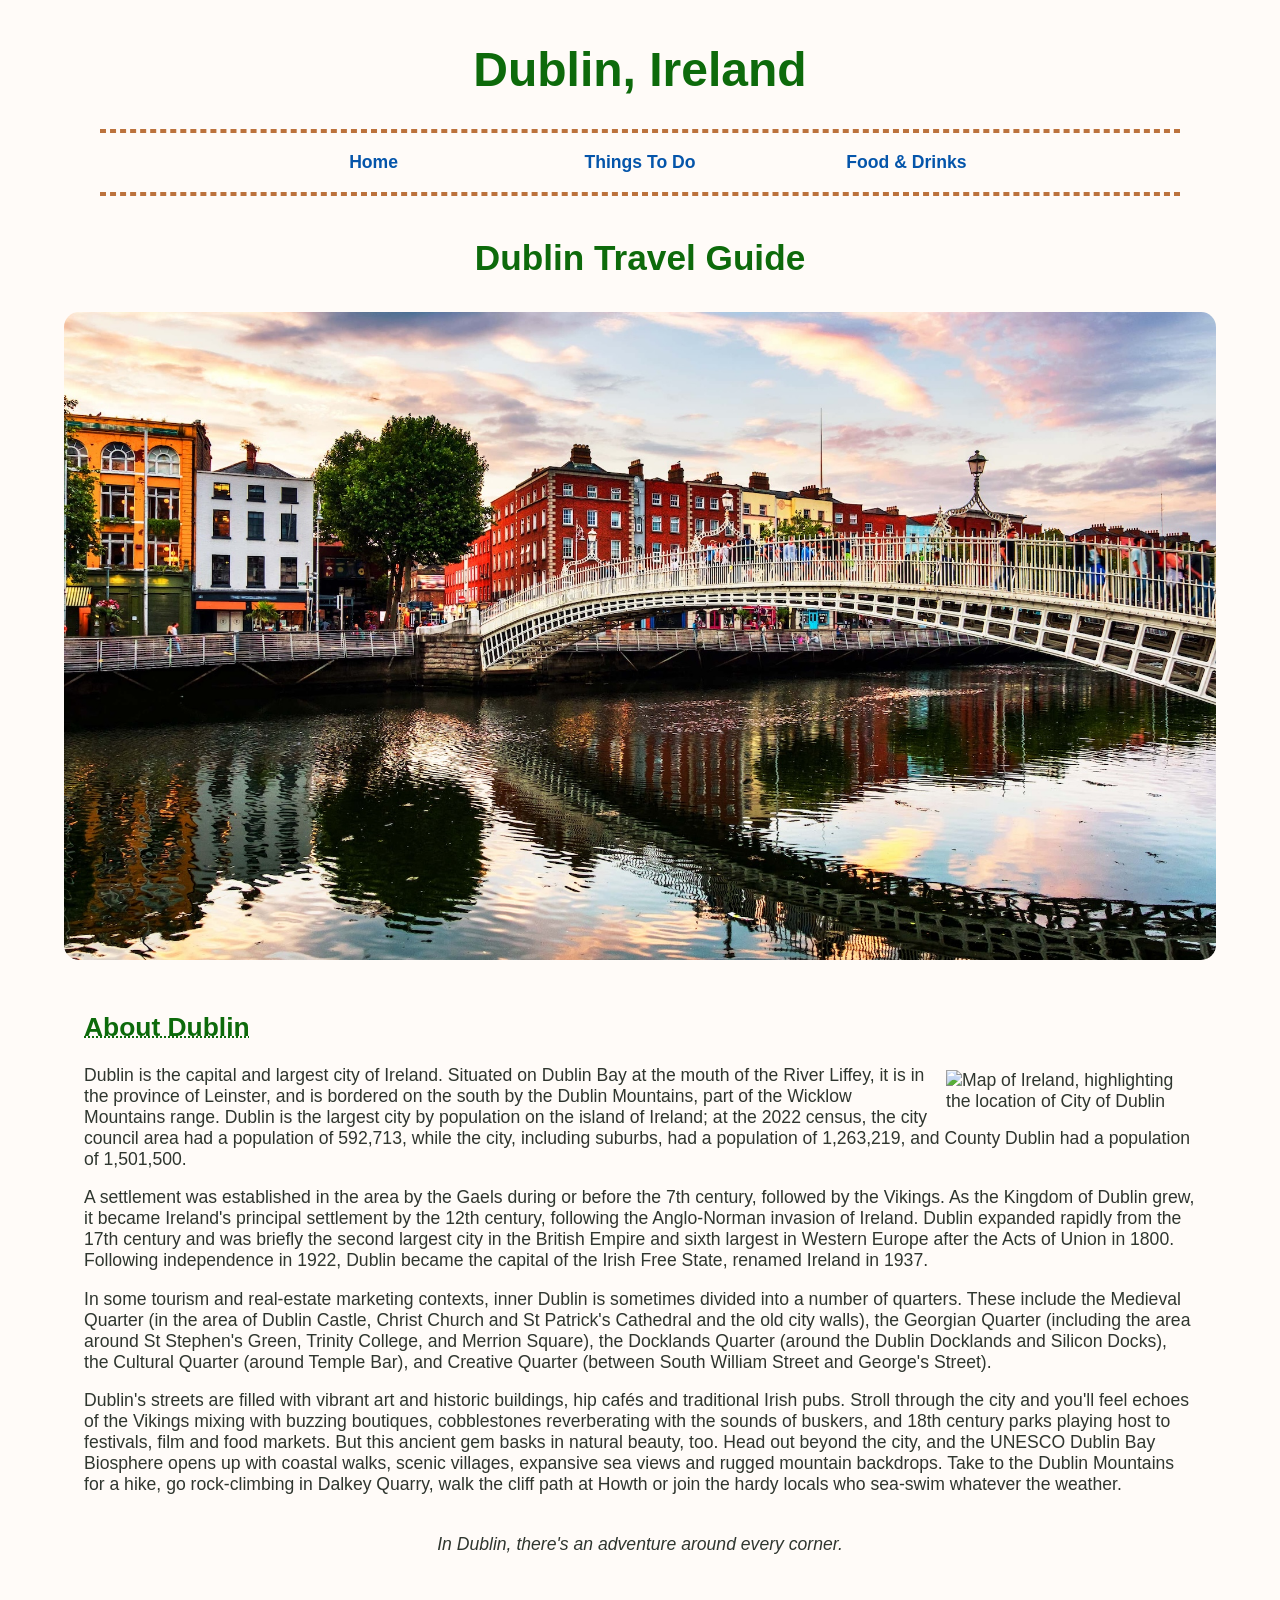
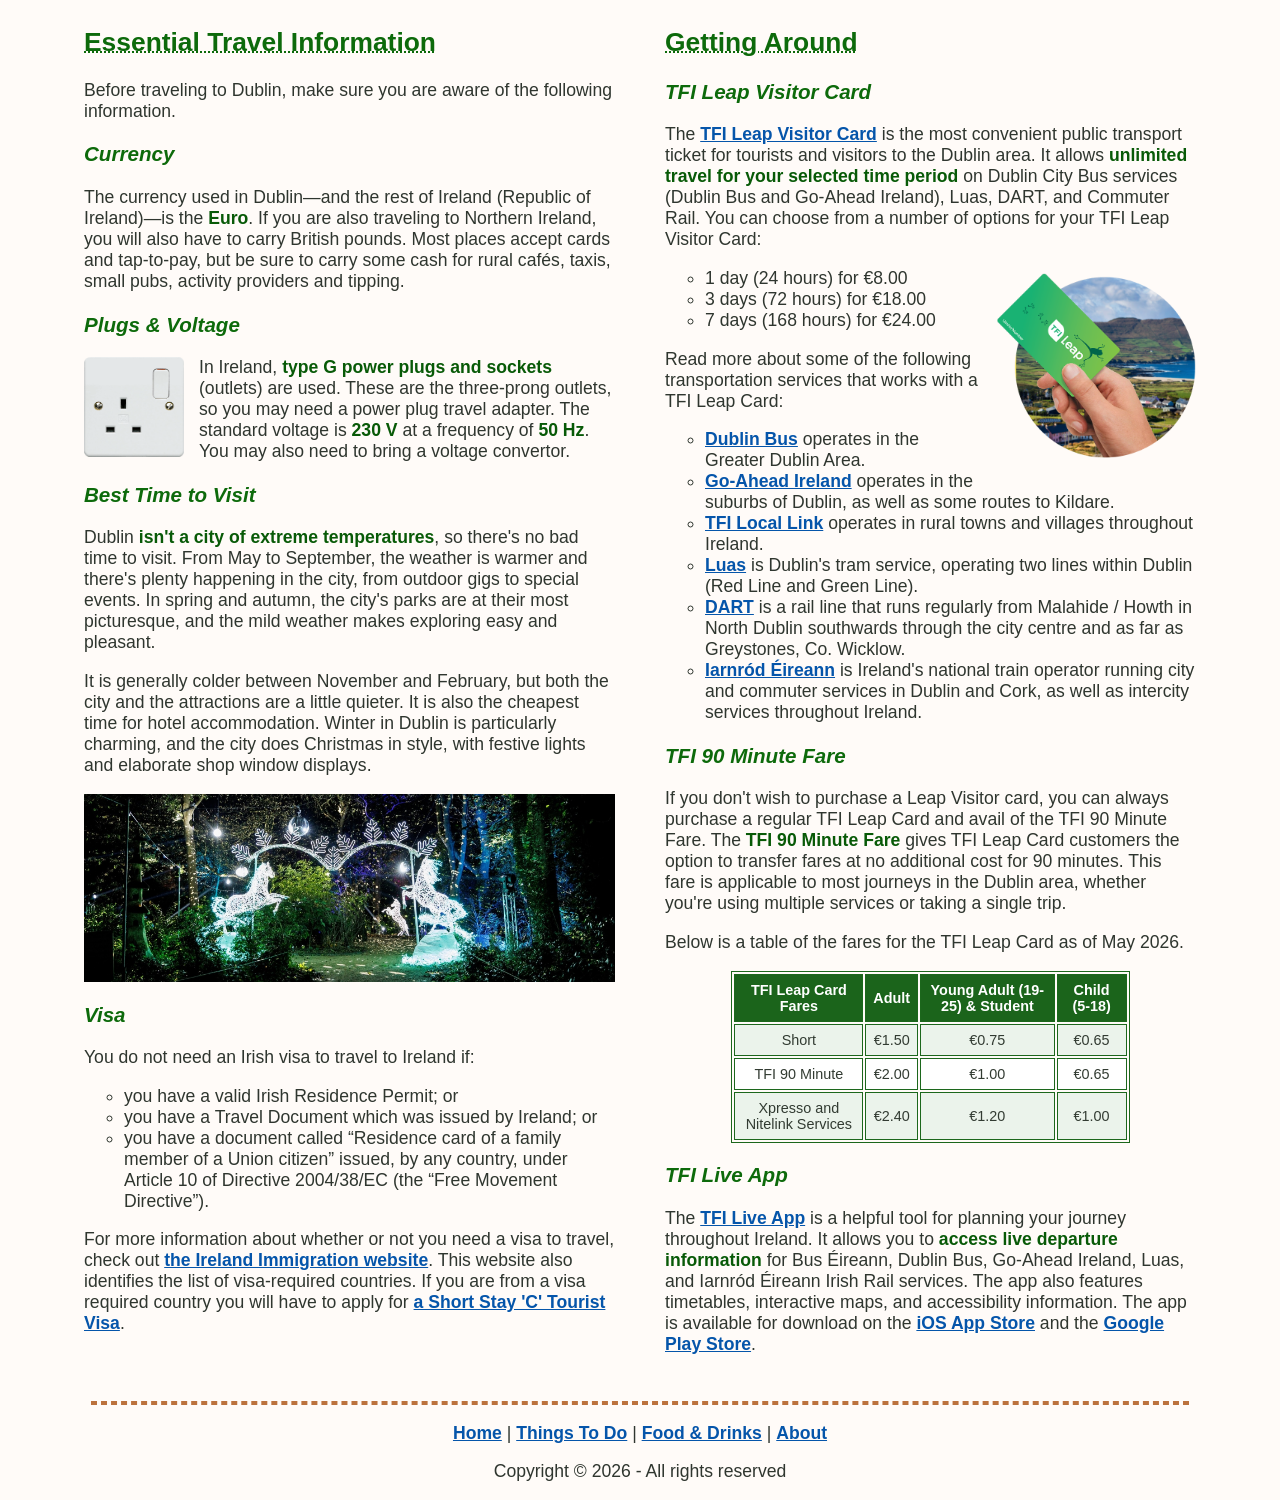
==== index.html @ e63b4ecd "uploaded html, css, and images" ====
<!doctype html>

<html lang="en">

<head>
    <meta charset="UTF-8">
    <meta name="viewport" content="width=device-width, initial-scale=1">

    <title>Dublin Travel Guide</title>

    <!-- External CSS styles -->
    <link rel="stylesheet" href="style.css">

</head>

<body>
    <!-- Container for grid -->
    <div class="container">

        <!-- Header w/ Title & Nav Bar -->
        <div class="header">
            <h1>Dublin, Ireland</h1>

            <hr>

            <nav class="nav-menu">
                <ul>
                    <li class="nav-links"><a href="/index.html">Home</a></li>
                    <li class="nav-links"><a href="/things-to-do.html">Things To Do</a></li>
                    <li class="nav-links"><a href="/food-drinks.html">Food & Drinks</a></li>
                </ul>
            </nav>

            <hr>

        </div>

        <div class="content">
            <h1 class="guide">Dublin Travel Guide</h1>

            <img class="bridge" src="/images/bridge.jpg" alt="Ha'penny bridge" width="1200">

            <div class="about">
                <h2>About Dublin</h2>

                <img class="map-dublin" src="https://upload.wikimedia.org/wikipedia/commons/8/87/Island_of_Ireland_location_map_City_of_Dublin.svg" alt="Map of Ireland, highlighting the location of City of Dublin" width="250">

                <p>Dublin is the capital and largest city of Ireland. Situated on Dublin Bay at the mouth of the River
                    Liffey,
                    it is in the province of Leinster, and is bordered on the south by the Dublin Mountains, part of the
                    Wicklow
                    Mountains range. Dublin is the largest city by population on the island of Ireland; at the 2022
                    census,
                    the
                    city council area had a population of 592,713, while the city, including suburbs, had a population
                    of
                    1,263,219, and County Dublin had a population of 1,501,500.</p>

                <p>A settlement was established in the area by the Gaels during or before the 7th century, followed by
                    the
                    Vikings. As the Kingdom of Dublin grew, it became Ireland's principal settlement by the 12th
                    century,
                    following the Anglo-Norman invasion of Ireland. Dublin expanded rapidly from the 17th century and
                    was
                    briefly the second largest city in the British Empire and sixth largest in Western Europe after the
                    Acts
                    of
                    Union in 1800. Following independence in 1922, Dublin became the capital of the Irish Free State,
                    renamed
                    Ireland in 1937.</p>

                <p>In some tourism and real-estate marketing contexts, inner Dublin is sometimes divided into a number
                    of
                    quarters. These include the Medieval Quarter (in the area of Dublin Castle, Christ Church and St
                    Patrick's
                    Cathedral and the old city walls), the Georgian Quarter (including the area around St Stephen's
                    Green,
                    Trinity College, and Merrion Square), the Docklands Quarter (around the Dublin Docklands and Silicon
                    Docks),
                    the Cultural Quarter (around Temple Bar), and Creative Quarter (between South William Street and
                    George's
                    Street).</p>

                <p>Dublin's streets are filled with vibrant art and historic buildings, hip caf&#233;s and traditional
                    Irish
                    pubs.
                    Stroll through the city and you'll feel echoes of the Vikings mixing with buzzing boutiques,
                    cobblestones
                    reverberating with the sounds of buskers, and 18th century parks playing host to festivals, film and
                    food
                    markets. But this ancient gem basks in natural beauty, too. Head out beyond the city, and the UNESCO
                    Dublin
                    Bay Biosphere opens up with coastal walks, scenic villages, expansive sea views and rugged mountain
                    backdrops. Take to the Dublin Mountains for a hike, go rock-climbing in Dalkey Quarry, walk the
                    cliff
                    path
                    at Howth or join the hardy locals who sea-swim whatever the weather.</p><br>
                <p id="dublin-adventure">In Dublin, there's an adventure around
                    every corner.
                </p>

            </div>

            <div class="essential">
                <h2>Essential Travel Information</h2>

                <p>
                    Before traveling to Dublin, make sure you are aware of the following information.
                </p>

                <h3>Currency</h3>
                <p>The currency used
                    in Dublin—and the rest of Ireland (Republic of Ireland)—is the <span class="emphasize">Euro</span>.
                    If you are also traveling to
                    Northern Ireland, you will also have to carry British pounds. Most places accept cards and
                    tap-to-pay, but be sure to carry some cash for rural caf&#233;s, taxis, small pubs, activity
                    providers and tipping.
                </p>

                <h3>Plugs & Voltage</h3>
                <img class="img-plug" src="/images/type-g-socket.png" alt="Type G socket" width="100">
                <p>
                    In Ireland, <span class="emphasize">type G power plugs and sockets</span> (outlets) are used. These
                    are the three-prong outlets, so
                    you may need a power plug travel adapter. The standard voltage is
                    <span class="emphasize">230 V</span> at a frequency of <span class="emphasize">50 Hz</span>. You
                    may also need to bring a voltage convertor.
                </p>

                <h3 style="clear:both;">Best Time to Visit</h3>
                <p>Dublin <span class="emphasize">isn't a city of extreme temperatures</span>, so there's no bad time to
                    visit. From May to September,
                    the weather is warmer and there's plenty happening in the city, from outdoor gigs to special events.
                    In spring and autumn, the city's parks are at their most picturesque, and the mild weather makes
                    exploring easy and pleasant.</p>

                <p>It is generally colder between November and February, but both the city and the attractions are a
                    little quieter. It is also the cheapest time for hotel accommodation. Winter in Dublin is
                    particularly charming, and the city does Christmas in style, with festive lights and elaborate shop
                    window displays.</p>

                <img class="img-wonder" src="/images/wonderlights.jpg" alt="Wonderlights Display with majestic-looking horses and an arch" width="600">
                <!-- <p class="caption">Wonderlights display</p> -->

                <h3>Visa</h3>

                <p>You do not need an Irish visa to travel to Ireland if:</p>
                <ul>
                    <li>you have a valid Irish Residence Permit; or</li>
                    <li>you have a Travel Document which was issued by Ireland; or</li>
                    <li>you have a document called “Residence card of a family member of a Union citizen” issued, by any
                        country, under Article 10 of Directive 2004/38/EC (the “Free Movement Directive”).</li>
                </ul>

                <p>
                    For more information about whether or not you need a visa to travel, check out <a
                        href="https://www.irishimmigration.ie/coming-to-visit-ireland/visit-ireland-travel-path/"
                        target="_blank">the Ireland
                        Immigration website</a>. This website also identifies the list of visa-required countries. If
                    you are
                    from a visa required country you will have to apply for <a
                        href="https://www.irishimmigration.ie/coming-to-visit-ireland/how-to-apply-for-a-short-stay-c-visit-tourist-visa/"
                        target="_blank">a Short Stay 'C' Tourist Visa</a>. </p>

            </div>

            <div class="getting-around">
                <h2>Getting Around</h2>

                <h3>TFI Leap Visitor Card</h3>
                <p>The <a href="https://about.leapcard.ie/leap-visitor-card" target="_blank">TFI Leap Visitor Card</a>
                    is the most convenient public transport ticket for tourists and visitors to
                    the Dublin area. It allows
                    <span class="emphasize">unlimited travel for your selected time period</span> on Dublin City Bus
                    services (Dublin Bus and Go-Ahead Ireland), Luas, DART, and Commuter Rail. You can choose from a
                    number of options for your TFI Leap Visitor Card:</p>

                <img class="img-tfi" src="/images/leap-card.png" alt="Hand holding TFI Leap Card" width="200">

                <ul>
                    <li>1 day (24 hours) for &#8364;8.00</li>
                    <li>3 days (72 hours) for &#8364;18.00</li>
                    <li>7 days (168 hours)
                        for &#8364;24.00</li>
                </ul>

                <p>Read more about some of the following transportation services that works with a TFI Leap Card:</p>

                <ul>
                    <li><a href="https://www.dublinbus.ie/" target="_blank">Dublin Bus</a> operates in the Greater
                        Dublin Area.</li>
                    <li><a href="https://www.goaheadireland.ie/" target="_blank">Go-Ahead Ireland</a>
                        operates in the suburbs of Dublin, as well as some routes to Kildare.</li>
                    <li><a href="https://www.transportforireland.ie/tfi-local-link/" target="_blank">TFI Local Link</a>
                        operates in rural towns and villages throughout Ireland.</li>
                    <li><a href="https://luas.ie/" target="_blank">Luas</a> is Dublin's tram service, operating two
                        lines within Dublin (Red Line and Green Line).</li>
                    <li><a href="https://www.irishrail.ie/en-ie/about-us/iarnrod-eireann-services/dart-commuter"
                            target="_blank">DART</a> is a rail line that runs
                        regularly from Malahide / Howth in North Dublin southwards through the city centre and as far as
                        Greystones, Co. Wicklow.</li>
                    <li><a href="https://www.irishrail.ie/en-ie/" target="_blank">Iarnr&#243;d &#201;ireann</a> is
                        Ireland's
                        national train operator running city and commuter services in Dublin and Cork, as well as
                        intercity services throughout Ireland.</li>
                </ul>

                <h3>TFI 90 Minute Fare</h3>
                <p>If you don't wish to purchase a Leap Visitor card, you can always purchase a regular TFI Leap Card
                    and avail of the TFI 90 Minute Fare. The <span class="emphasize">TFI 90 Minute Fare</span> gives TFI
                    Leap Card customers the option
                    to transfer fares at no additional cost for 90 minutes. This fare is applicable to most journeys in
                    the Dublin area, whether you're using multiple services or taking a single trip.</p>

                <p>Below is a table of the fares for the TFI
                    Leap Card as of May 2026.</p>

                <table class="fares">
                    <thead>
                        <tr>
                            <th>TFI Leap Card Fares</th>
                            <th>Adult</th>
                            <th>Young Adult (19-25) & Student</th>
                            <th>Child (5-18)</th>
                        </tr>
                    </thead>

                    <tbody>
                        <tr>
                            <td>Short</td>
                            <td>&#8364;1.50</td>
                            <td>&#8364;0.75</td>
                            <td>&#8364;0.65</td>
                        </tr>
                        <tr>
                            <td>TFI 90 Minute</td>
                            <td>&#8364;2.00</td>
                            <td>&#8364;1.00</td>
                            <td>&#8364;0.65</td>
                        </tr>
                        <tr>
                            <td>Xpresso and Nitelink Services</td>
                            <td>&#8364;2.40</td>
                            <td>&#8364;1.20</td>
                            <td>&#8364;1.00</td>
                        </tr>
                    </tbody>
                </table>

                <h3>TFI Live App</h3>

                <p>The <a href="https://www.transportforireland.ie/available-apps/tfi-live/" target="_blank">TFI Live
                        App</a> is a helpful tool for planning your journey throughout Ireland. It allows
                    you to
                    <span class="emphasize">access live departure information</span> for Bus &#201;ireann, Dublin Bus,
                    Go-Ahead Ireland, Luas, and
                    Iarnr&#243;d
                    &#201;ireann Irish Rail services. The app also features timetables, interactive maps, and
                    accessibility
                    information. The app is available for download on the <a
                        href="https://apps.apple.com/ie/app/tfi-live/id1581820088" target="_blank">iOS App Store</a> and
                    the <a href="https://play.google.com/store/apps/details?id=com.trapezegroup.TFILive.nta"
                        target="_blank">Google Play Store</a>.
                </p>
            </div>

            <!-- end of content div -->
        </div>

        <div class="footer">
            <hr>
            <p>
                <a href="/index.html">Home</a> |
                <a href="/things-to-do.html">Things To Do</a> |
                <a href="/food-drinks.html">Food & Drinks</a> |
                <a href="/about.html">About</a>
            </p>
            <p>Copyright &copy; 2026 - All rights reserved</p>
        </div>

        <button onclick="topFunction()" id="myBtn" title="Go to top">&#8593;</button>

    </div>

    <!-- Load external JavaScript -->
    <script>
        // Get the button:
        let mybutton = document.getElementById("myBtn");

        // When the user scrolls down 800px from the top of the document, show the button
        window.onscroll = function() {scrollFunction()};

        function scrollFunction() {
            if (document.body.scrollTop > 800 || document.documentElement.scrollTop > 800) {
                mybutton.style.display = "block";
            } else {
                mybutton.style.display = "none";
            }
        }

        // When the user clicks on the button, scroll to the top of the document
        function topFunction() {
            document.body.scrollTop = 0; // For Safari
            document.documentElement.scrollTop = 0; // For Chrome, Firefox, IE and Opera
        } 
    </script>

</body>

</html>
---- style.css ----
/* Place your CSS styles in this file */

html {
    scroll-behavior: smooth;
}

body {
    font-family: 'Gill Sans', 'Gill Sans MT', Calibri, 'Trebuchet MS', sans-serif;
    background-color: #fffbf8;
    width: 90%;
    margin: auto;
    color: #2f362f;
    font-size: 1.1rem;
}

.container {
    display: grid;
    grid-template-columns: repeat(12, [col-start] 1fr);
}

.header {
    grid-column: col-start / span 12;
    padding: 10px;
}

.header>h1 {
    text-align: center;
    font-size: xxx-large;
    color: #0d6a0b;
}

hr {
    border: dashed #bc723d 2px;
    width: 95%;
}

/* Nav Bar CSS */

.nav-menu {
    text-align: center;
    width: 80%;
    margin: auto;
}

.nav-menu ul {
    margin: 0;
    padding: 0;
    display: flex;
    justify-content: space-evenly;
}

.nav-menu li {
    list-style-type: none;
}

.nav-menu a {
    text-decoration: none;
    display: block;
    width: 130px;
    padding: 10px;
    margin: 0 5px 0 5px;
    text-align: center;
    font-size: 1.1rem;
    color: #0555aa;
    font-weight: 700;
}

.nav-menu a:hover {
    /* color: #9c3904; */
    color: #fff;
    background-color: #0555aa;
    border-radius: 10px;
}

a {
    color: #0555aa;
    font-weight: 600;
    transition: 0.8s;
}

a:hover {
    color: #9c3904;
}

.content {
    display: grid;
    grid-template-columns: subgrid;
    grid-column: col-start 1 / span 12;
    gap: 10px;
}

.content>div {
    padding: 20px;
}

.content li {
    list-style-type: circle;
}

/* h1 heading for each page, below nav bar */

.guide,
.things,
.food {
    text-align: center;
    grid-column: col-start / span 12;
    color: #0d6a0b;
}

/* main images on each page */

.bridge,
.img-nil,
.bigfan,
.img-doodle {
    max-width: 100%;
    height: auto;
    grid-column: col-start 1 / span 12;
    border-radius: 15px;
    margin: auto;
}

h2 {
    text-decoration: underline dotted 2px #0d6a0b;
    color: #0d6a0b;
}

h3 {
    font-style: italic;
    color: #0d6a0b;
}

.emphasize {
    font-weight: 600;
    color: #085a07;
}

/* all pages - image CSS */

/*imgs floating right */
.map-dublin,
.img-tfi,
.img-imma,
.img-gaia,
.img-zoo,
.img-brew,
.bread41,
.borg,
.richmond,
.fan {
    float: right;
    margin: 5px 0 15px 15px;
    max-width: 100%;
    height: auto;
}

/* imgs floating left */

.img-plug,
.img-garden,
.vice,
.elliots,
.ch1,
.liath,
.dolier {
    float: left;
    margin: 0 15px 15px 0;
    max-width: 100%;
    height: auto;
}

.img-cathedral {
    float: left;
    margin: 10px 15px 8px 0;
    max-width: 100%;
    height: auto;
}

/* imgs centered */

.img-wonder,
.img-eileen,
.img-castle,
.img-marsh,
.img-bars {
    margin: auto;
    display: block;
    max-width: 100%;
    height: auto;
}

/* Go to Top Button, code by w3schools */

#myBtn {
    /* Hidden by default */
    display: none;
    /* Fixed/sticky position */
    position: fixed;
    /* Place the button at the bottom of the page */
    bottom: 20px;
    /* Place the button 30px from the right */
    right: 30px;
    /* Make sure it does not overlap */
    z-index: 99;
    border: none;
    outline: none;
    background-color: #b44b00;
    color: white;
    cursor: pointer;
    padding: 15px 20px;
    border-radius: 10px;
    font-size: 18px;
    transition: 0.5s ease-in-out;
}

#myBtn:hover {
    background-color: #0555aa;
}

/* CSS FOR INDEX.HTML /HOMEPAGE */

#dublin-adventure {
    text-align: center;
    font-style: italic;
    font-size: 1.1rem;
    width: 60%;
    margin: auto;
}

.about {
    grid-column: 1 / span 12;
}

.essential {
    grid-column: col-start / span 6;
}

.getting-around {
    grid-column: col-start 7 / span 6;
}

/* Home Page Fare Table */

table {
    width: 75%;
    height: auto;
    margin: auto;
    border: solid #1c671c 1px;
    border-collapse: separate;
    font-size: 0.9rem;
}

th,
td {
    padding: 7px;
    text-align: center;
    border: solid #1c671c 1px;

}

th {
    background-color: #1b641b;
    color: white;
}

td {
    color: #323b32;
}

tr:nth-child(even) {
    background-color: #ffffff;
}

tr:nth-child(odd) {
    background-color: #ebf3eb;
}

tfoot {
    font-size: 0.9rem;
}

/* END OF CSS FOR INDEX.HTML / HOMEPAGE, START OF THINGS-TO-DO.HTML */

.museums {
    display: grid;
    grid-column: col-start 1 / span 12;
    grid-template-columns: subgrid;
}

.museums>div {
    padding: 15px;
}

.nature {
    grid-column: col-start 1 / span 12;
}

.nat-gallery {
    grid-column: col-start 1 / span 6;

}

iframe {
    max-width: 100%;
    margin: auto;
    display: block;
    margin: auto;
}

.nat-museum-imma {
    grid-column: col-start 7 / span 6;

}

.historical {
    grid-column: col-start 1 / span 6;
}

.libraries {
    grid-column: col-start 7 / span 6;
}

/* End of CSS for Things-to-do, start of food-drinks */

.cafes {
    grid-column: col-start 1 / span 6;
}

.bakeries {
    grid-column: col-start 7 / span 6;
}

.michelin,
.bars {
    grid-column: col-start 1 / span 12;
    display: grid;
    grid-template-columns: subgrid;
}

.michelin>div,
.bars>div {
    padding: 15px;
}

.michelin>h2,
.bars>h2 {
    grid-column: col-start 1 / span 12;
}

.star1 {
    grid-column: col-start 1 / span 4;
}

.star2 {
    grid-column: col-start 5 / span 4;
}

.star3 {
    grid-column: col-start 9 / span 4;
}

.bib1 {
    grid-column: col-start 1 / span 4;
}

.bib2 {
    grid-column: col-start 5 / span 4;
}

.bib3 {
    grid-column: col-start 9 / span 4;
}

.bar1 {
    grid-column: col-start 1 / span 4;
}

.bar2 {
    grid-column: col-start 5 / span 4;
}

.bar3 {
    grid-column: col-start 9 / span 4;
}

.bar-hours {
    grid-row: 3;
}

.suggest-form {
    grid-column: col-start 1 / span 12;
}

.suggest-preface {
    text-align: center;
    width: 45%;
    margin: auto;
}

form {
    /* background-color: #ffffff; */
    background-image: url(/images/rest-bar.png);
    background-position: center;
    background-repeat: no-repeat;
    background-size: cover;
    background-color: #fdfffafa;
    background-blend-mode: screen;
    border-radius: 20px;
    border: #368a36 1px solid;
    width: 50%;
    height: fit-content;
    padding: 20px;
    margin: auto;
    margin-top: 2%;
    overflow: auto;
    display: grid;
    justify-content: space-evenly;
}

.form-elem,
.form-buttons {
    justify-self: center;
}

h4 {
    color: #084907;
}

fieldset {
    border: #368a36 1px dashed;
    padding: 20px 10px 20px 20px;
}

legend {
    padding: 0 10px 0 10px;
}

.footer {
    text-align: center;
    grid-column: col-start 1 / span 12;
}

@media screen and (max-width: 1227px) {

    .ch1,
    .liath,
    .dolier,
    .borg,
    .richmond,
    .fan {
        float: none;
        margin: auto;
        display: block;
    }
}

@media screen and (max-width: 790px) {
    .nav-menu ul {
        justify-content: center;
    }

    .suggest-preface {
        width: 80%;
    }

    form {
        width: 70%;
    }
}

@media screen and (max-width: 667px) {

    body {
        font-size: 1.2rem;
    }

    .container>* {
        padding: 10px;
        grid-column: col-start / span 12;
    }

    .nav-menu ul {
        display: flex;
        flex-direction: column;
        justify-content: center;
        align-items: center;
    }

    .nav-menu li {
        text-align: center;
        margin: auto;
    }

    .nav-menu a {
        font-size: 1.3rem;
        width: 160px;
    }

    .content>div {
        padding: 5px;
        grid-column: col-start / span 12;
    }

    .map-dublin,
    .img-brew,
    .elliots {
        float: none;
        margin: auto;
        display: block;
        max-width: 100%;
        width: 70%;
        height: auto;
    }

    .img-imma,
    .img-gaia,
    .img-zoo,
    .img-garden,
    .img-cathedral,
    .vice,
    .bread41,
    .ch1,
    .liath,
    .dolier,
    .borg,
    .richmond,
    .fan {
        float: none;
        margin: auto;
        display: block;
        max-width: 100%;
        width: 100%;
        height: auto;
    }

    .img-plug,
    .img-tfi {
        max-width: 100%;
        width: 35%;
        height: auto;
    }

    .img-wonder,
    .img-eileen,
    .img-castle,
    .img-marsh,
    .img-bars {
        width: 100%;
    }

    #dublin-adventure {
        font-size: 1.2rem;
    }

    .museums>div,
    .michelin>div,
    .bars>div {
        padding: 5px;
        grid-column: col-start / span 12;
    }

    .suggest-preface {
        width: 100%;
    }

    form {
        width: 90%;
    }
}
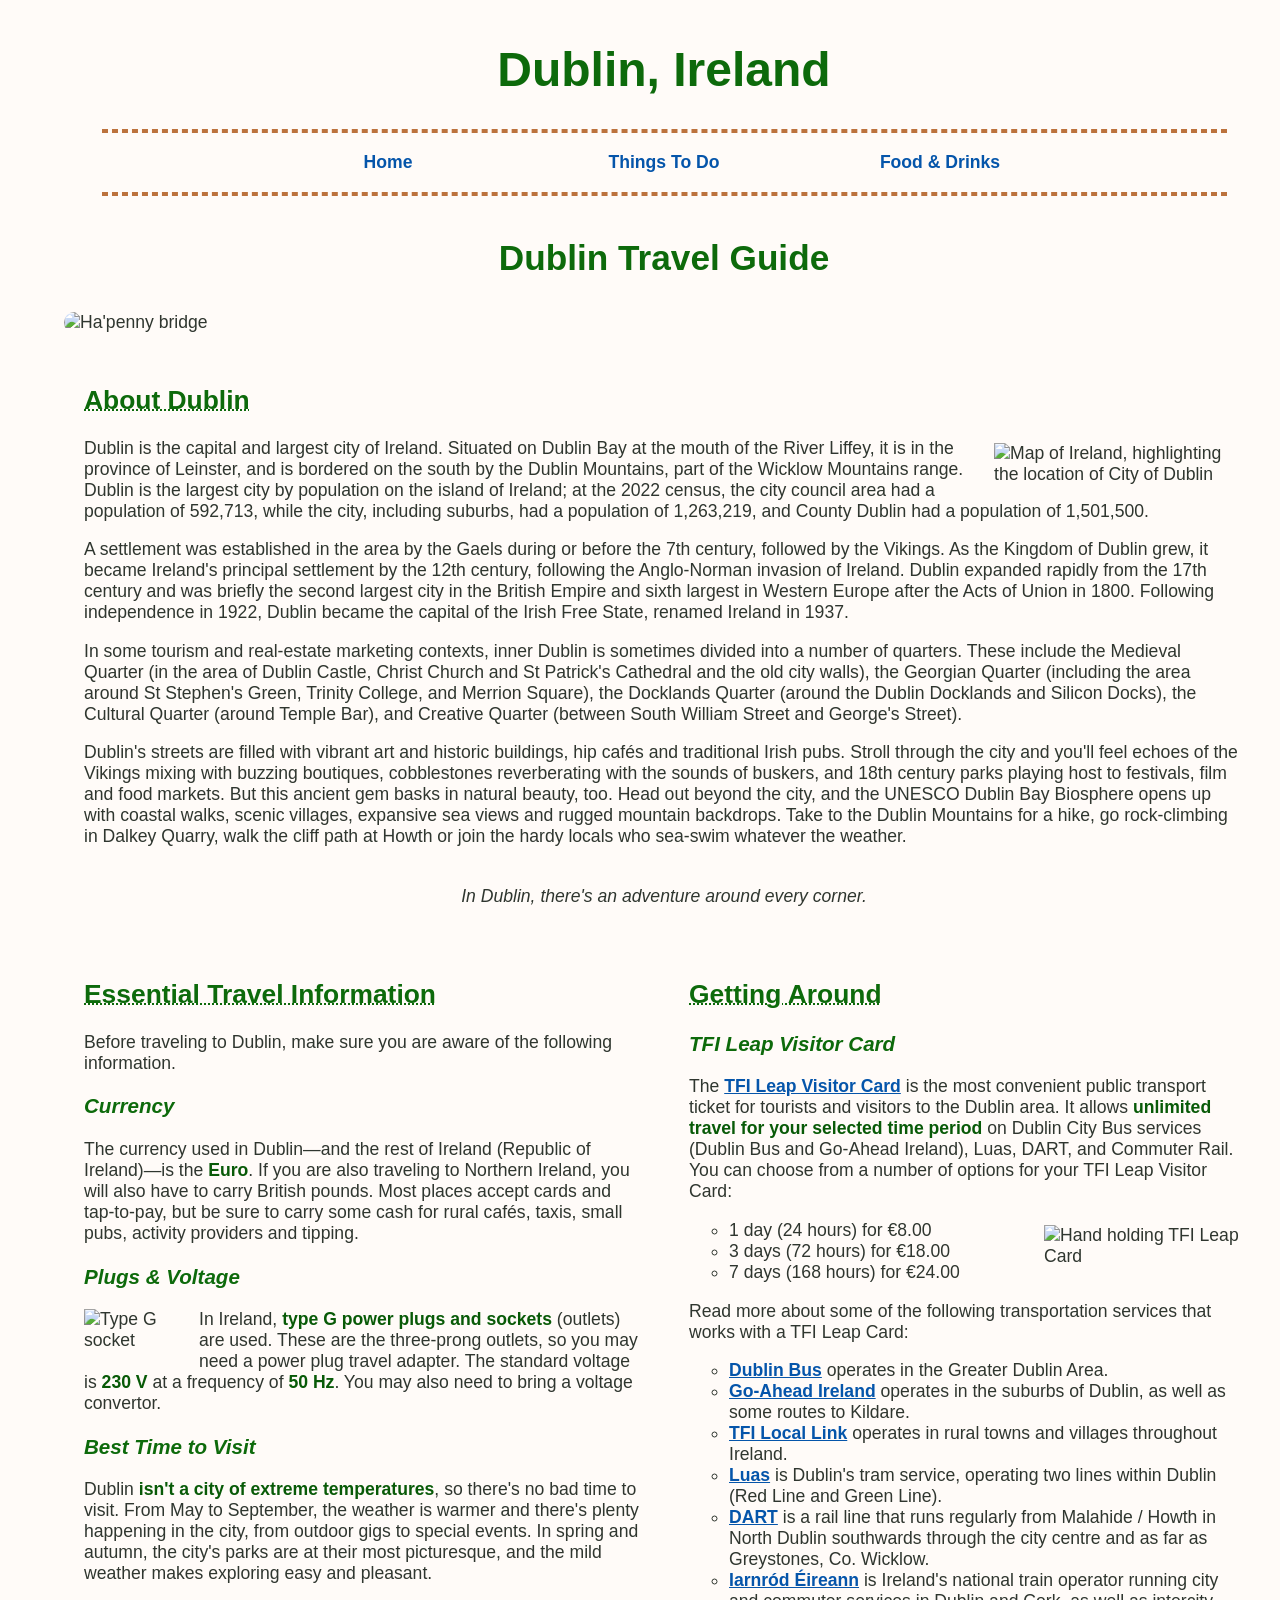
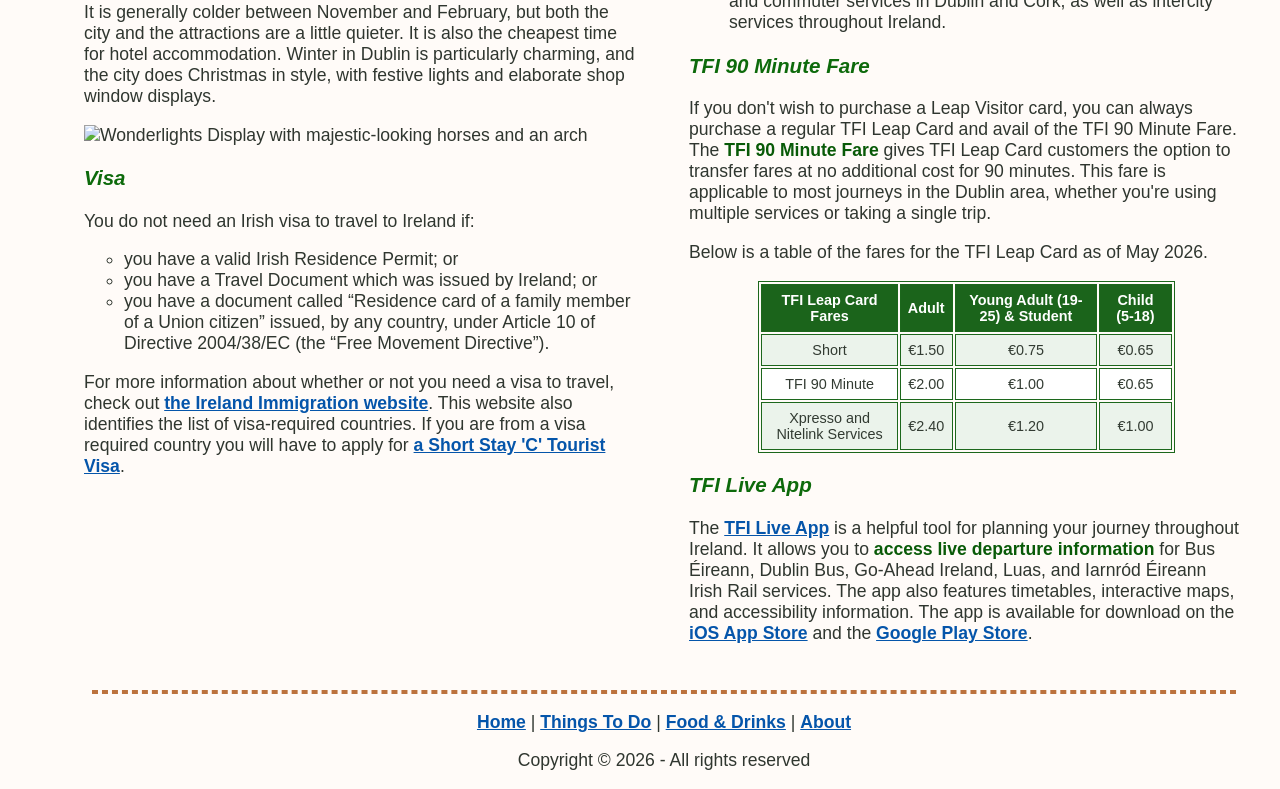
==== commit 90211fe7: "links and images should be working now" ====
--- a/index.html
+++ b/index.html
@@ -25,9 +25,9 @@
 
             <nav class="nav-menu">
                 <ul>
-                    <li class="nav-links"><a href="/index.html">Home</a></li>
-                    <li class="nav-links"><a href="/things-to-do.html">Things To Do</a></li>
-                    <li class="nav-links"><a href="/food-drinks.html">Food & Drinks</a></li>
+                    <li class="nav-links"><a href="/dublin/index.html">Home</a></li>
+                    <li class="nav-links"><a href="/dublin/things-to-do.html">Things To Do</a></li>
+                    <li class="nav-links"><a href="/dublin/food-drinks.html">Food & Drinks</a></li>
                 </ul>
             </nav>
 
@@ -38,7 +38,7 @@
         <div class="content">
             <h1 class="guide">Dublin Travel Guide</h1>
 
-            <img class="bridge" src="/images/bridge.jpg" alt="Ha'penny bridge" width="1200">
+            <img class="bridge" src="/dublin/images/bridge.jpg" alt="Ha'penny bridge" width="1200">
 
             <div class="about">
                 <h2>About Dublin</h2>
@@ -118,7 +118,7 @@
                 </p>
 
                 <h3>Plugs & Voltage</h3>
-                <img class="img-plug" src="/images/type-g-socket.png" alt="Type G socket" width="100">
+                <img class="img-plug" src="/dublin/images/type-g-socket.png" alt="Type G socket" width="100">
                 <p>
                     In Ireland, <span class="emphasize">type G power plugs and sockets</span> (outlets) are used. These
                     are the three-prong outlets, so
@@ -139,7 +139,7 @@
                     particularly charming, and the city does Christmas in style, with festive lights and elaborate shop
                     window displays.</p>
 
-                <img class="img-wonder" src="/images/wonderlights.jpg" alt="Wonderlights Display with majestic-looking horses and an arch" width="600">
+                <img class="img-wonder" src="/dublin/images/wonderlights.jpg" alt="Wonderlights Display with majestic-looking horses and an arch" width="600">
                 <!-- <p class="caption">Wonderlights display</p> -->
 
                 <h3>Visa</h3>
@@ -175,7 +175,7 @@
                     services (Dublin Bus and Go-Ahead Ireland), Luas, DART, and Commuter Rail. You can choose from a
                     number of options for your TFI Leap Visitor Card:</p>
 
-                <img class="img-tfi" src="/images/leap-card.png" alt="Hand holding TFI Leap Card" width="200">
+                <img class="img-tfi" src="/dublin/images/leap-card.png" alt="Hand holding TFI Leap Card" width="200">
 
                 <ul>
                     <li>1 day (24 hours) for &#8364;8.00</li>
@@ -270,10 +270,10 @@
         <div class="footer">
             <hr>
             <p>
-                <a href="/index.html">Home</a> |
-                <a href="/things-to-do.html">Things To Do</a> |
-                <a href="/food-drinks.html">Food & Drinks</a> |
-                <a href="/about.html">About</a>
+                <a href="/dublin/index.html">Home</a> |
+                <a href="/dublin/things-to-do.html">Things To Do</a> |
+                <a href="/dublin/food-drinks.html">Food & Drinks</a> |
+                <a href="/dublin/about.html">About</a>
             </p>
             <p>Copyright &copy; 2026 - All rights reserved</p>
         </div>
